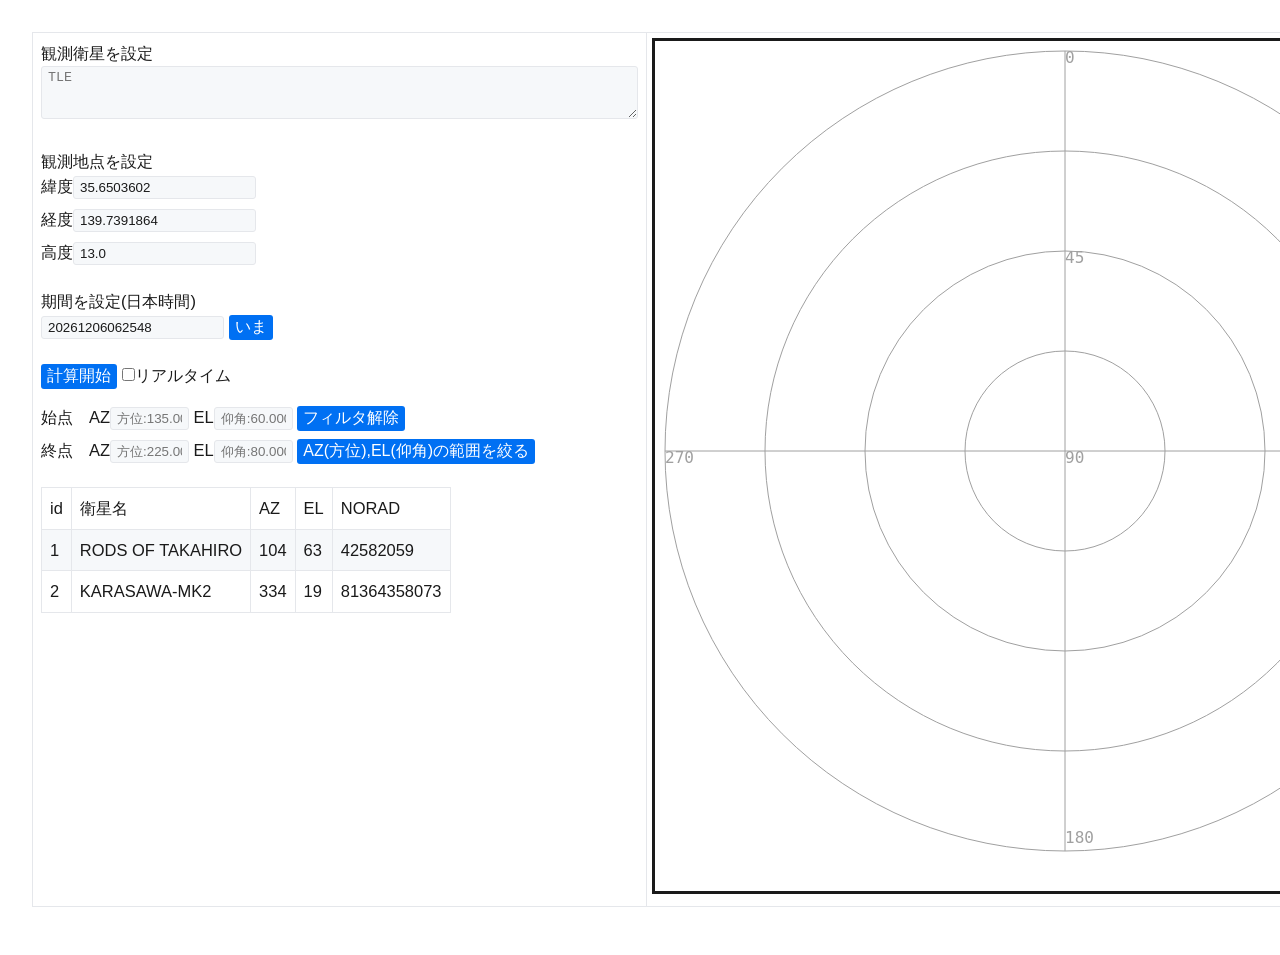
==== index.html @ cccc6122 "Rename visible_sat_drawing.html to index.html" ====
<!DOCTYPE html>
<html>
<head>
 <meta charset="utf-8">
 <meta name="viewport" content="width=device-width">

 <script src="orb.v2.js"></script>


 <title>自分の位置からのAZ,ELを描画</title>

<link rel="stylesheet" href="new.css">


</head>

<body onScroll="anko.style.height=window.scrollY+'px';">
<table width=100%>
<tr><td  style="vertical-align: top;">
<p>観測衛星を設定<br>
<textarea type="text" id="inputFormTLE" name="inputFormTLE" placeholder="TLE" cols=71 rows=3></textarea>
</p>

<p>観測地点を設定<br>
緯度<input type="text" id="inputFormLat" name="inputFormLat" placeholder="緯度:90.0000" value="35.6503602"><br>

経度<input type="text" id="inputFormLon" name="inputFormLon" placeholder="経度:180.0000" value="139.7391864"><br>

高度<input type="text" id="inputFormHgt" name="inputFormHgt" placeholder="高度:m" value="13.0"><br>

</p>

<p>期間を設定(日本時間)<br>

<input type="text" id="inputFormStart" name="inputFormStart" placeholder="時間:yyyymmddhhmmss">
<button type="button" onclick="set_time();">いま</button>
</p>

<p>
<button type="button" onclick="calcBtn()">計算開始</button> <input type="checkbox" id="realtime" name =realtime>リアルタイム
</p>

<p>
始点　AZ<input type="text" id="startAz" name="startAz" placeholder="方位:135.000" size=7>
EL<input type="text" id="startEl" name="startEl" placeholder="仰角:60.000" size=7>
<button type="button" onclick="clear_filter();">フィルタ解除</button><br>
終点　AZ<input type="text" id="stopAz" name="stopAz" placeholder="方位:225.000" size=7>
EL<input type="text" id="stopEl" name="stopEl" placeholder="仰角:80.000" size=7>
<button type="button" onclick="filter_az_el();">AZ(方位),EL(仰角)の範囲を絞る</button><br>
</p>

<table id="result_display">
<tr><td>id</td><td>衛星名</td><td>AZ</td><td>EL</td><td>NORAD</td></tr>
<tr><td>1</td><td>RODS OF TAKAHIRO</td><td>104</td><td>63</td><td>42582059</td></tr>
<tr><td>2</td><td>KARASAWA-MK2</td><td>334</td><td>19</td><td>81364358073</td></tr>
</table>
</td><td  style="vertical-align: top;">
<div id="anko"></div>
<canvas id="board" width="800" height="800" style="outline:solid;"></canvas>
</td></tr></table>


<script>
var satList = [];
var orbData = [[]];
var context;
var radius = 400;
var yohaku = 10;
var canvas_drag = false;

var sentaku_tle = -1;
var azel_filterling= false;

context = board.getContext('2d');
board.width = (radius + yohaku)*2;
board.height = (radius + yohaku)*2 + 30;
draw_result();
set_time();

board.onmousedown = function(event) { 

	xx = event.clientX - board.getBoundingClientRect().left;
	yy = event.clientY - board.getBoundingClientRect().top;

	tmp = Math.atan2(xx - radius - yohaku ,radius + yohaku - yy);
	if(tmp<0){tmp = tmp+2 * Math.PI;}
	startAz.value = Math.floor( tmp / Math.PI*180*1000)/1000;

	tmp = Math.sqrt((xx - radius - yohaku)*(xx - radius - yohaku)+(yy - radius - yohaku)*(yy - radius - yohaku));
	if(tmp>radius){tmp = radius;}
	startEl.value = Math.floor((radius-tmp)/radius*90*1000)/1000;

	function onMouseMove(event) {
		xx = event.clientX - board.getBoundingClientRect().left;
		yy = event.clientY - board.getBoundingClientRect().top;

		tmp = Math.atan2(xx - radius - yohaku ,radius + yohaku - yy);
		if(tmp<0){tmp = tmp+2 * Math.PI;}
		stopAz.value = Math.floor( tmp / Math.PI*180*1000)/1000;

		tmp = Math.sqrt((xx - radius - yohaku)*(xx - radius - yohaku)+(yy - radius - yohaku)*(yy - radius - yohaku));
		if(tmp>radius){tmp = radius;}
		stopEl.value = Math.floor((radius-tmp)/radius*90*1000)/1000;
		
		draw_result(true);
	}

	document.addEventListener('mousemove', onMouseMove);

	board.onmouseup = function() {
		document.removeEventListener('mousemove', onMouseMove);
	};

	board.onmouseleave = function() {
		document.removeEventListener('mousemove', onMouseMove);
	};
};

function set_time(){
	var date = new Date();
	document.getElementById('inputFormStart').value = date.getFullYear()+('0'+(date.getMonth() + 1)).slice(-2)+('0'+date.getDate()).slice(-2)+('0'+date.getHours()).slice(-2)+('0'+date.getMinutes()).slice(-2)+('0'+date.getSeconds()).slice(-2);
}

function filter_az_el(){

	if(satList.length==0) return false;

	azel_filterling =true;

	var startaz = Number(startAz.value);
	var startel = Number(startEl.value);
	var stopaz = Number(stopAz.value);
	var stopel = Number(stopEl.value);

	sentaku_tle = -1;

	startAz.value=startaz;
	startEl.value=startel;
	stopAz.value=stopaz;
	stopEl.value=stopel;

	if(startaz>stopaz){tmp = startaz;startaz = stopaz;stopaz = tmp;}
	if(startel>stopel){tmp = startel;startel = stopel;stopel = tmp;}

	if(startaz + 180 < stopaz){tmp = true;}
	else {tmp=false;}


	for(var i=0;i<satList.length;i++){
		if(satList[i].result && (startaz <= satList[i].az && satList[i].az <= stopaz)^tmp && startel <= satList[i].el && satList[i].el <= stopel){
			satList[i].showInList = true;
		}else{
			satList[i].showInList = false;
		}
	}

	draw_result();
	show_result();
}
function clear_filter(){

	if(satList.length==0) return false;

	azel_filterling =false;

	for(var i=0;i<satList.length;i++){
		if(satList[i].result){
			satList[i].showInList = true;
		}
	}

	draw_result();
	show_result();
}


function calcBtn() {
	satList = [];
	orbData = [];
	sentaku_tle = -1;

	let inputFormTLE = document.getElementById("inputFormTLE").value;
	let inputFormLat = document.getElementById("inputFormLat");
	let inputFormLon = document.getElementById("inputFormLon");
	let inputFormHgt = document.getElementById("inputFormHgt");
	let inputFormStart = document.getElementById("inputFormStart");

	let inLat = Number(inputFormLat.value);
	let inLon = Number(inputFormLon.value);
	let inHgt = Number(inputFormHgt.value);
	let inSrt = inputFormStart.value;

	//方位、高度の計算
	var your_location = {
		"latitude": 35.6503602,
		"longitude": 139.7391864,
		"altitude": 0
	}

	your_location.latitude = inLat;
	your_location.longitude = inLon;
	your_location.altitude = inHgt;
	//console.log(your_location.latitude);
	//console.log(your_location.longitude);
	//console.log(your_location.altitude);

	//console.log("TLE: \n" +inputFormTLE);
	//console.log("Lat: " + inLat);
	//console.log("Lon: " + inLon);
	//console.log("Height: " + inHgt);
	//console.log("Start: " + inSrt);

	var date = new Date();

	//日付変換：JSTからUTCへ
	//yyyymmddhhmmssを全て秒へその後９時間（32,400秒）を引いて戻す


	var jyear = Number(inSrt.substr(0, 4));
	var jmonth = Number(inSrt.substr(4, 2));
	jmonth--;
	var jday = Number(inSrt.substr(6, 2));
	var jhour = Number(inSrt.substr(8, 2));
	var jmin = Number(inSrt.substr(10, 2));
	var jsec = Number(inSrt.substr(12));
	var jstCnt = new Date(jyear, jmonth, jday, jhour, jmin, jsec);
	jstSrt = new Date(jstCnt.getTime() - 150 * 1000);
	//console.log(jstSrt);


	var jstStp = new Date(jstSrt.getTime() + 300 * 1000);
	//console.log(jstStp);


	var diff = jstStp.getTime() - jstSrt.getTime();
	var diffSecond = diff / 1000;
	//console.log(diffSecond);
	let defaultSatName;

	let tle1st;
	let tle2nd;

	var tle_length = 165;
	let tle_count = Math.floor(inputFormTLE.length / tle_length);

	var orbcalcresultValue = "";
	for (var i = 0; i < tle_count; i++) {

		var ii = i * (tle_length);

		satList[i] = {
			id: i,
			satName: "",
			az: 0,
			el: 90,
			norad: 11111,
			result: false,
			showInList: false,
			start: -1,
			stop: diffSecond
		};

		satList[i].satName = inputFormTLE.substring(ii, ii + 24).replace(/ /g, "");

		tle1st = inputFormTLE.substring(ii + 25, ii + 95);
		tle2nd = inputFormTLE.substring(ii + 95, ii + 164);

		if(tle1st.substr( 0, 2 )!="1 " || tle2nd.substr( 0, 2 )!="2 "){
			alert("" + i + "番目のTLE("+(i*3)+"行目？)がおかしいので中断します。");
			return false;
		}


		satList[i].norad = Number(tle1st.substring(2, 7));


		//console.log("1st_line: " + tle1st);
		//console.log("2nd_line: " + tle2nd);

		//ここからorb2jsを使用した衛星位置計算///////////////////////////////////////

		//二行軌道要素から人工衛星の位置
		var tle = {
			first_line: "1 25544U 98067A   15012.59173611  .00014829  00000-0  23845-3 0  7179",
			second_line: "2 25544 051.6466 140.7335 0006107 243.2909 291.5211 15.53213268923827"
		} 
		tle.first_line = tle1st;
		tle.second_line = tle2nd;

		var satellite = new Orb.SGP4(tle);
		var xyz = satellite.xyz(jstSrt); // equatorial rectangular coordinates (x, y, z ,xdot, ydot, zdot)
		var latlng = satellite.latlng(jstSrt); // geographic spherical coordinates(latitude, longitude, altitude, velocity)


		var observe_satellite = new Orb.Observation({
			"observer": your_location,
			"target": satellite
		});
		var horizontal = observe_satellite.azel(jstSrt); // horizontal coordinates(azimuth, elevation)
		var azimuth = horizontal.azimuth;
		var elevation = horizontal.elevation;
		var distance = horizontal.distance;
		//console.log(azimuth);
		//console.log(elevation);
		//console.log(distance);


		//5分間の衛星位置をリストアップ
		orbData[i] = [];
		ii = 0;
		t_cnt = diffSecond / 2;
		ref_el = -1;
		for (var ts = 0; ts <= diffSecond; ts += 5) {
			var dateLoop = new Date(jstSrt);
			dateLoop.setSeconds(dateLoop.getSeconds() + ts);
			//var xyzLoop = satellite.xyz(dateLoop); 
			//var latlngLoop = satellite.latlng(dateLoop);

			var horizontalLoop = observe_satellite.azel(dateLoop);
			var azimuthLoop = horizontalLoop.azimuth;
			var elevationLoop = horizontalLoop.elevation;
			//var distanceLoop = horizontalLoop.distance;

			if (ts <= t_cnt && ref_el < 0 && 0 <= elevationLoop) {
				satList[i].start = ii;
			}
			if (ts == t_cnt) {
				satList[i].az = Math.floor(azimuthLoop * 1000) / 1000;
				satList[i].el = Math.floor(elevationLoop * 1000) / 1000;
				if (elevationLoop > 0){
					satList[i].result = true;
					satList[i].showInList = true;
				}
			}
			if (ts >= t_cnt && elevationLoop >= 0 && satList[i].stop + 2 > ii) {
				satList[i].stop = ii;
			}
			orbData[i][ii] = {
				az: azimuthLoop,
				el: elevationLoop
			}
		
			ii++;
			ref_el = elevationLoop;
		};
		if (satList[i].start == satList[i].stop){satList[i].result = false;satList[i].showInList = false;}
	
	}
	
	if(azel_filterling){
		filter_az_el();
	}else{
		draw_result();
	}
	show_result();

if(realtime.checked){setTimeout(function(){set_time();calcBtn();},1000);}
}


function draw_selection(){

	var startaz = Number(startAz.value);
	var startel = Number(startEl.value);
	var stopaz = Number(stopAz.value);
	var stopel = Number(stopEl.value);
	var tmp;

	if(startaz == startAz.value && startel == startEl.value && stopaz == stopAz.value && stopel == stopEl.value){
		
		if(startaz + 180 < stopaz){tmp = true;}
		else if(startaz < stopaz){tmp=false;}
		else if(startaz - 180 < stopaz){tmp=true;}
		else {tmp = false;}
		
		context.fillStyle = "rgb(200,255,200)";
		context.beginPath();
		context.arc(yohaku + radius, yohaku + radius, radius * (90-startel)/90,(startaz-90)/180 * Math.PI, (stopaz-90)/180 * Math.PI,tmp);
		
		//context.lineTo( stopaz/180 * Math.PI);
		context.arc(yohaku + radius, yohaku + radius, radius * (90-stopel)/90,(stopaz-90)/180 * Math.PI,(startaz-90)/180 * Math.PI,!tmp);
		context.closePath();
		context.fill();		
	};	

}

function draw_result(sele = false) {
	//背景をきれいに
	context.fillStyle = "hsl(50,100%,100%)";
	context.fillRect(0, 0, board.width, board.height);

	//選択範囲
	if(azel_filterling || sele){draw_selection();}

	//等仰角線の丸
	context.strokeStyle = "rgb(160,160,160)";
	context.beginPath();
	context.arc(yohaku + radius, yohaku + radius, radius, 0, 2 * Math.PI);
	context.stroke();
	context.beginPath();
	context.arc(yohaku + radius, yohaku + radius, radius * 3 / 4, 0, 2 * Math.PI);
	context.stroke();
	context.beginPath();
	context.arc(yohaku + radius, yohaku + radius, radius * 2 / 4, 0, 2 * Math.PI);
	context.stroke();
	context.beginPath();
	context.arc(yohaku + radius, yohaku + radius, radius * 1 / 4, 0, 2 * Math.PI);
	context.stroke();

	//十字
	context.beginPath();
	context.moveTo(yohaku + 0, yohaku + radius);
	context.lineTo(yohaku + radius * 2, yohaku + radius);
	context.stroke();
	context.beginPath();
	context.moveTo(yohaku + radius, yohaku + 0);
	context.lineTo(yohaku + radius, yohaku + radius * 2);
	context.stroke();

	//方位や仰角のラベル
	context.fillStyle = "rgb(160,160,160)";
	context.textBaseline = "top";
	context.font = "16px monospace";
	context.fillText(0, yohaku + radius, yohaku + 0);
	context.fillText(45, yohaku + radius, yohaku + radius / 2);
	context.fillText(90, yohaku + radius, yohaku + radius);
	context.fillText(90, yohaku + radius * 2 - 20, yohaku + radius);
	context.fillText(180, yohaku + radius, yohaku + radius * 2 - 20);
	context.fillText(270, yohaku +0, yohaku + radius);

	

	var t_cnt= Math.floor(orbData[0].length/2);
	for (var i = 0; i < satList.length; i++) {
		if (satList[i].result) {
			dr = orbData[satList[i].id];
			context.strokeStyle = "rgb(0,0,255)";
			context.lineWidth = 1;
			context.beginPath();
			context.moveTo(yohaku + radius * (1 + Math.sin(dr[satList[i].start].az / 180 * Math.PI) * (90 - dr[satList[i].start].el) / 90),yohaku +  radius * (1 - Math.cos(dr[satList[i].start].az / 180 * Math.PI) * (90 - dr[satList[i].start].el) / 90));

			for (var ii = satList[i].start + 1; ii <= satList[i].stop; ii++) {
				context.lineTo(yohaku +radius * (1 + Math.sin(dr[ii].az / 180 * Math.PI) * (90 - dr[ii].el) / 90), yohaku + radius * (1 - Math.cos(dr[ii].az / 180 * Math.PI) * (90 - dr[ii].el) / 90));
			}

			context.stroke();
			context.beginPath();
			context.arc(yohaku + radius * (1 + Math.sin(dr[t_cnt].az / 180 * Math.PI) * (90 - dr[t_cnt].el) / 90), yohaku + radius * (1 - Math.cos(dr[t_cnt].az / 180 * Math.PI) * (90 - dr[t_cnt].el) / 90), 2, 0, 2 * Math.PI);
			context.stroke();
		}
	}

	if (0 <= sentaku_tle && orbData.length) {
		i = sentaku_tle;
		if (satList[i].result) {
			dr = orbData[satList[i].id];
			context.strokeStyle = "rgb(255,0,0)";
			context.lineWidth = 1;
			context.beginPath();
			context.moveTo(yohaku + radius * (1 + Math.sin(dr[satList[i].start].az / 180 * Math.PI) * (90 - dr[satList[i].start].el) / 90),yohaku +  radius * (1 - Math.cos(dr[satList[i].start].az / 180 * Math.PI) * (90 - dr[satList[i].start].el) / 90));

			for (var ii = satList[i].start + 1; ii <= satList[i].stop; ii++) {
				context.lineTo(yohaku + radius * (1 + Math.sin(dr[ii].az / 180 * Math.PI) * (90 - dr[ii].el) / 90), yohaku + radius * (1 - Math.cos(dr[ii].az / 180 * Math.PI) * (90 - dr[ii].el) / 90));
			}

			context.stroke();
			context.beginPath();
			context.arc(yohaku + radius * (1 + Math.sin(dr[t_cnt].az / 180 * Math.PI) * (90 - dr[t_cnt].el) / 90), yohaku + radius * (1 - Math.cos(dr[t_cnt].az / 180 * Math.PI) * (90 - dr[t_cnt].el) / 90), 2, 0, 2 * Math.PI);
			context.stroke();
		}
	}
}

function show_result(){
	result_display.innerHTML =""
	var roo = result_display.insertRow();
	c = roo.insertCell();
	c.innerHTML = "id　<a onClick='sat_sort(1,0);' href='#'>↑</a> <a onClick='sat_sort(1,1);' href='#'>↓</a>";
	c = roo.insertCell();
	c.innerHTML = "衛星名　<a onClick='sat_sort(2,0);' href='#1'>↑</a> <a onClick='sat_sort(2,1);' href='#'>↓</a>";
	c = roo.insertCell();
	c.innerHTML = "AZ　<a onClick='sat_sort(3,0);' href='#'>↑</a> <a onClick='sat_sort(3,1);' href='#'>↓</a>";
	c = roo.insertCell();
	c.innerHTML = "EL　<a onClick='sat_sort(4,0);' href='#'>↑</a> <a onClick='sat_sort(4,1);' href='#'>↓</a>";
	c = roo.insertCell();
	c.innerHTML = "NORAD ID　<a onClick='sat_sort(5,0);' href='#'>↑</a> <a onClick='sat_sort(5,1);' href='#'>↓</a>";

	for(var i = 0;i<satList.length;i++){
		if(satList[i].showInList){
			roo = result_display.insertRow();
			c = roo.insertCell();
			c.innerHTML = satList[i].id;
			if(sentaku_tle==i){c.style.outline = "solid";}
			c = roo.insertCell();
			c.innerHTML = satList[i].satName;
			c = roo.insertCell();
			c.innerHTML = satList[i].az;
			c = roo.insertCell();
			c.innerHTML = satList[i].el;
			c = roo.insertCell();
			c.innerHTML = satList[i].norad
			roo.onclick = addon_cast(i);
		}
	}
}

function addon_cast(a){
	return function(){
		if(sentaku_tle==a){
			sentaku_tle=-1;
		}else{
			sentaku_tle=a;
		};
		show_result();
		draw_result();
	}
}

function sat_sort(type,ud){


	if(type==1){
		satList.sort((a,b)=>{return a.id-b.id;});
	}
	if(type==2){
		satList.sort((a,b)=>{if(a.satName < b.satName){return -1;}else if(a.name > b.name){return 1}else{return 0;}});
	}
	if(type==3){
		satList.sort((a,b)=>{return a.az-b.az;});
	}
	if(type==4){
		satList.sort((a,b)=>{return a.el-b.el;});
	}
	if(type==5){
		satList.sort((a,b)=>{return a.norad-b.norad;});
	}
	
	if(ud==1){satList.reverse();}
	show_result();
}

</script>



</body>
</html>
---- new.css ----
:root {
	--nc-font-sans: 'Inter', -apple-system, BlinkMacSystemFont, 'Segoe UI', Roboto, Oxygen, Ubuntu, Cantarell, 'Open Sans', 'Helvetica Neue', sans-serif, "Apple Color Emoji", "Segoe UI Emoji", "Segoe UI Symbol";
	--nc-font-mono: Consolas, monaco, 'Ubuntu Mono', 'Liberation Mono', 'Courier New', Courier, monospace;

	/* Light theme */
	--nc-tx-1: #000000;
	--nc-tx-2: #1A1A1A;
	--nc-bg-1: #FFFFFF;
	--nc-bg-2: #F6F8FA;
	--nc-bg-3: #E5E7EB;
	--nc-lk-1: #0070F3;
	--nc-lk-2: #0366D6;
	--nc-lk-tx: #FFFFFF;
	--nc-ac-1: #79FFE1;
	--nc-ac-tx: #0C4047;

	/* Dark theme */
	--nc-d-tx-1: #ffffff;
	--nc-d-tx-2: #eeeeee;
	--nc-d-bg-1: #000000;
	--nc-d-bg-2: #111111;
	--nc-d-bg-3: #222222;
	--nc-d-lk-1: #3291FF;
	--nc-d-lk-2: #0070F3;
	--nc-d-lk-tx: #FFFFFF;
	--nc-d-ac-1: #7928CA;
	--nc-d-ac-tx: #FFFFFF;
}

@media (prefers-color-scheme: dark) {
	:root {
		--nc-tx-1: var(--nc-d-tx-1);
		--nc-tx-2: var(--nc-d-tx-2);
		--nc-bg-1: var(--nc-d-bg-1);
		--nc-bg-2: var(--nc-d-bg-2);
		--nc-bg-3: var(--nc-d-bg-3);
		--nc-lk-1: var(--nc-d-lk-1);
		--nc-lk-2: var(--nc-d-lk-2);
		--nc-lk-tx: var(--nc--dlk-tx);
		--nc-ac-1: var(--nc-d-ac-1);
		--nc-ac-tx: var(--nc--dac-tx);
	}
}

* {
	/* Reset margins and padding */
	margin: 0;
	padding: 0;
}

address,
area,
article,
aside,
audio,
blockquote,
datalist,
details,
dl,
fieldset,
figure,
form,
input,
iframe,
img,
meter,
nav,
ol,
optgroup,
option,
output,
p,
pre,
progress,
ruby,
section,
table,
textarea,
ul,
video {
	/* Margins for most elements */
	margin-bottom: 1rem;
}

html,input,select,button {
	/* Set body font family and some finicky elements */
	font-family: var(--nc-font-sans);
}

body {
	/* Center body in page */
	margin: 0 auto;
	max-width: 100%;  /*default:750px;*/
	padding: 2rem;
	border-radius: 6px;
	overflow-x: hidden;
	word-break: break-word;
	overflow-wrap: break-word;
	background: var(--nc-bg-1);

	/* Main body text */
	color: var(--nc-tx-2);
	font-size: 1.03rem;
	line-height: 1.5;
}

::selection {
	/* Set background color for selected text */
	background: var(--nc-ac-1);
	color: var(--nc-ac-tx);
}

h1,h2,h3,h4,h5,h6 {
	line-height: 1;
	color: var(--nc-tx-1);
	padding-top: .875rem;
}

h1,
h2,
h3 {
	color: var(--nc-tx-1);
	padding-bottom: 2px;
	margin-bottom: 8px;
	border-bottom: 1px solid var(--nc-bg-2);
}

h4,
h5,
h6 {
	margin-bottom: .3rem;
}

h1 {
	font-size: 2.25rem;
}

h2 {
	font-size: 1.85rem;
}

h3 {
	font-size: 1.55rem;
}

h4 {
	font-size: 1.25rem;
}

h5 {
	font-size: 1rem;
}

h6 {
	font-size: .875rem;
}

a {
	color: var(--nc-lk-1);
}

a:hover {
	color: var(--nc-lk-2);
}

abbr:hover {
	/* Set the '?' cursor while hovering an abbreviation */
	cursor: help;
}

blockquote {
	padding: 1.5rem;
	background: var(--nc-bg-2);
	border-left: 5px solid var(--nc-bg-3);
}

abbr {
	cursor: help;
}

blockquote *:last-child {
	padding-bottom: 0;
	margin-bottom: 0;
}

header {
	background: var(--nc-bg-2);
	border-bottom: 1px solid var(--nc-bg-3);
	padding: 2rem 1.5rem;
	
	/* This sets the right and left margins to cancel out the body's margins. It's width is still the same, but the background stretches across the page's width. */

	margin: -2rem calc(0px - (50vw - 50%)) 2rem;

	/* Shorthand for:

	margin-top: -2rem;
	margin-bottom: 2rem;

	margin-left: calc(0px - (50vw - 50%));
	margin-right: calc(0px - (50vw - 50%)); */
	
	padding-left: calc(50vw - 50%);
	padding-right: calc(50vw - 50%);
}

header h1,
header h2,
header h3 {
	padding-bottom: 0;
	border-bottom: 0;
}

header > *:first-child {
	margin-top: 0;
	padding-top: 0;
}

header > *:last-child {
	margin-bottom: 0;
}

a button,
button,
input[type="submit"],
input[type="reset"],
input[type="button"] {
	font-size: 1rem;
	display: inline-block;
	padding: 2px 6px;
	text-align: center;
	text-decoration: none;
	white-space: nowrap;
	background: var(--nc-lk-1);
	color: var(--nc-lk-tx);
	border: 0;
	border-radius: 3px;
	box-sizing: border-box;
	cursor: pointer;
	color: var(--nc-lk-tx);
}

a button[disabled],
button[disabled],
input[type="submit"][disabled],
input[type="reset"][disabled],
input[type="button"][disabled] {
	cursor: default;
	opacity: .5;

	/* Set the [X] cursor while hovering a disabled link */
	cursor: not-allowed;
}

.button:focus,
.button:enabled:hover,
button:focus,
button:enabled:hover,
input[type="submit"]:focus,
input[type="submit"]:enabled:hover,
input[type="reset"]:focus,
input[type="reset"]:enabled:hover,
input[type="button"]:focus,
input[type="button"]:enabled:hover {
	background: var(--nc-lk-2);
}

code,
pre,
kbd,
samp {
	/* Set the font family for monospaced elements */
	font-family: var(--nc-font-mono);
}

code,
samp,
kbd,
pre {
	/* The main preformatted style. This is changed slightly across different cases. */
	background: var(--nc-bg-2);
	border: 1px solid var(--nc-bg-3);
	border-radius: 3px;
	padding: 3px 3px;
	font-size: 0.9rem;
}

kbd {
	/* Makes the kbd element look like a keyboard key */
	border-bottom: 3px solid var(--nc-bg-3);
}

pre {
	padding: 1rem 1.4rem;
	max-width: 100%;
	overflow: auto;
}

pre code {
	/* When <code> is in a <pre>, reset it's formatting to blend in */
	background: inherit;
	font-size: inherit;
	color: inherit;
	border: 0;
	padding: 0;
	margin: 0;
}

code pre {
	/* When <pre> is in a <code>, reset it's formatting to blend in */
	display: inline;
	background: inherit;
	font-size: inherit;
	color: inherit;
	border: 0;
	padding: 0;
	margin: 0;
}

details {
	/* Make the <details> look more "clickable" */
	padding: .6rem 1rem;
	background: var(--nc-bg-2);
	border: 1px solid var(--nc-bg-3);
	border-radius: 4px;
}

summary {
	/* Makes the <summary> look more like a "clickable" link with the pointer cursor */
	cursor: pointer;
	font-weight: bold;
}

details[open] {
	/* Adjust the <details> padding while open */
	padding-bottom: .75rem;
}

details[open] summary {
	/* Adjust the <details> padding while open */
	margin-bottom: 6px;
}

details[open]>*:last-child {
	/* Resets the bottom margin of the last element in the <details> while <details> is opened. This prevents double margins/paddings. */
	margin-bottom: 0;
}

dt {
	font-weight: bold;
}

dd::before {
	/* Add an arrow to data table definitions */
	content: '→ ';
}

hr {
	/* Reset the border of the <hr> separator, then set a better line */
	border: 0;
	border-bottom: 1px solid var(--nc-bg-3);
	margin: 1rem auto;
}

fieldset {
	margin-top: 1rem;
	padding: 2rem;
	border: 1px solid var(--nc-bg-3);
	border-radius: 4px;
}

legend {
	padding: auto .5rem;
}

table {
	/* border-collapse sets the table's elements to share borders, rather than floating as separate "boxes". */
	border-collapse: collapse;
}

td,
th {
	border: 1px solid var(--nc-bg-3);
	text-align: left;
	padding: .5rem;
}

th {
	background: var(--nc-bg-2);
}

tr:nth-child(even) {
	/* Set every other cell slightly darker. Improves readability. */
	background: var(--nc-bg-2);
}

table caption {
	font-weight: bold;
	margin-bottom: .5rem;
}

textarea {
	/* Don't let the <textarea> extend off the screen naturally or when dragged by the user */
	max-width: 100%;
}

ol,
ul {
	/* Replace the browser default padding */
	padding-left: 2rem;
}

li {
	margin-top: .4rem;
}

ul ul,
ol ul,
ul ol,
ol ol {
	margin-bottom: 0;
}

mark {
	padding: 3px 6px;
	background: var(--nc-ac-1);
	color: var(--nc-ac-tx);
}

textarea,
select,
input {
	padding: 3px 6px;
	margin-bottom: .5rem;
	background: var(--nc-bg-2);
	color: var(--nc-tx-2);
	border: 1px solid var(--nc-bg-3);
	border-radius: 3px;
	box-shadow: none;
	box-sizing: border-box;
}

img {
	max-width: 100%;
}
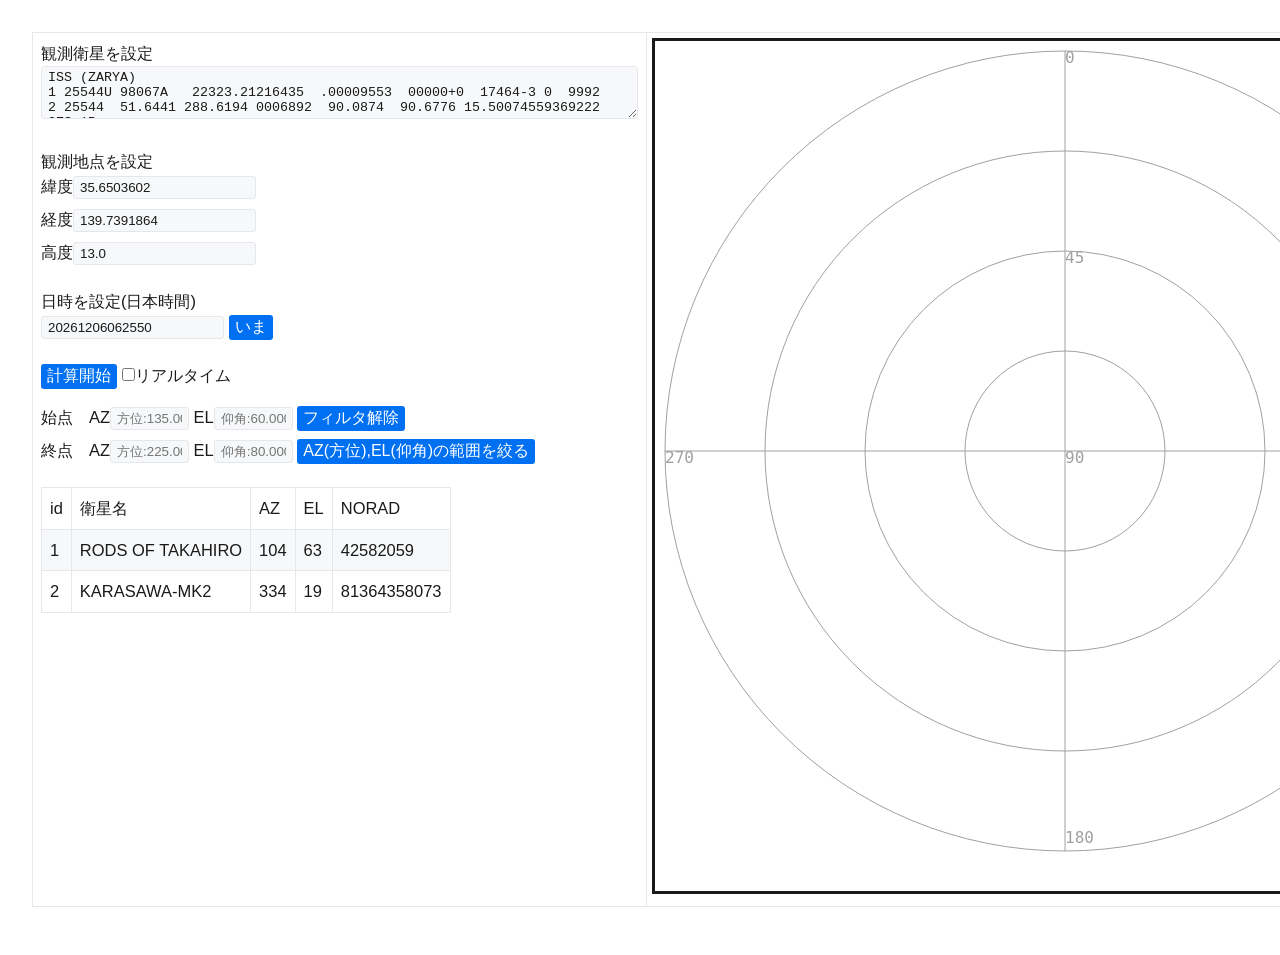
==== commit f7874a70: "語句の訂正、デフォルトのTLEを記入" ====
--- a/index.html
+++ b/index.html
@@ -7,7 +7,7 @@
  <script src="orb.v2.js"></script>
 
 
- <title>自分の位置からのAZ,ELを描画</title>
+ <title>Visible Sat Drawing</title>
 
 <link rel="stylesheet" href="new.css">
 
@@ -18,7 +18,21 @@
 <table width=100%>
 <tr><td  style="vertical-align: top;">
 <p>観測衛星を設定<br>
-<textarea type="text" id="inputFormTLE" name="inputFormTLE" placeholder="TLE" cols=71 rows=3></textarea>
+<textarea type="text" id="inputFormTLE" name="inputFormTLE" placeholder="TLE" cols=71 rows=3>ISS (ZARYA)             
+1 25544U 98067A   22323.21216435  .00009553  00000+0  17464-3 0  9992
+2 25544  51.6441 288.6194 0006892  90.0874  90.6776 15.50074559369222
+QZS-1R                  
+1 49336U 21096A   22322.71460463 -.00000178  00000+0  00000+0 0  9990
+2 49336  34.7722  99.4117 0749539 270.5904  80.5512  1.00271536  3916
+BSAT-4B                 
+1 46112U 20056A   22322.53357223 -.00000333  00000+0  00000+0 0  9996
+2 46112   0.0642 111.1824 0002335  70.7946 177.5438  1.00270697  8287
+HIMAWARI-9              
+1 41836U 16064A   22322.86852486 -.00000257  00000+0  00000+0 0  9990
+2 41836   0.0207 135.5949 0000967 103.5794 272.1371  1.00268219 22095
+WNISAT 1R               
+1 42835U 17042L   22323.05415988  .00001256  00000+0  12831-3 0  9999
+2 42835  97.4011 168.3702 0012286 202.2235 157.8454 14.92175641291161</textarea>
 </p>
 
 <p>観測地点を設定<br>
@@ -30,7 +44,7 @@
 
 </p>
 
-<p>期間を設定(日本時間)<br>
+<p>日時を設定(日本時間)<br>
 
 <input type="text" id="inputFormStart" name="inputFormStart" placeholder="時間:yyyymmddhhmmss">
 <button type="button" onclick="set_time();">いま</button>
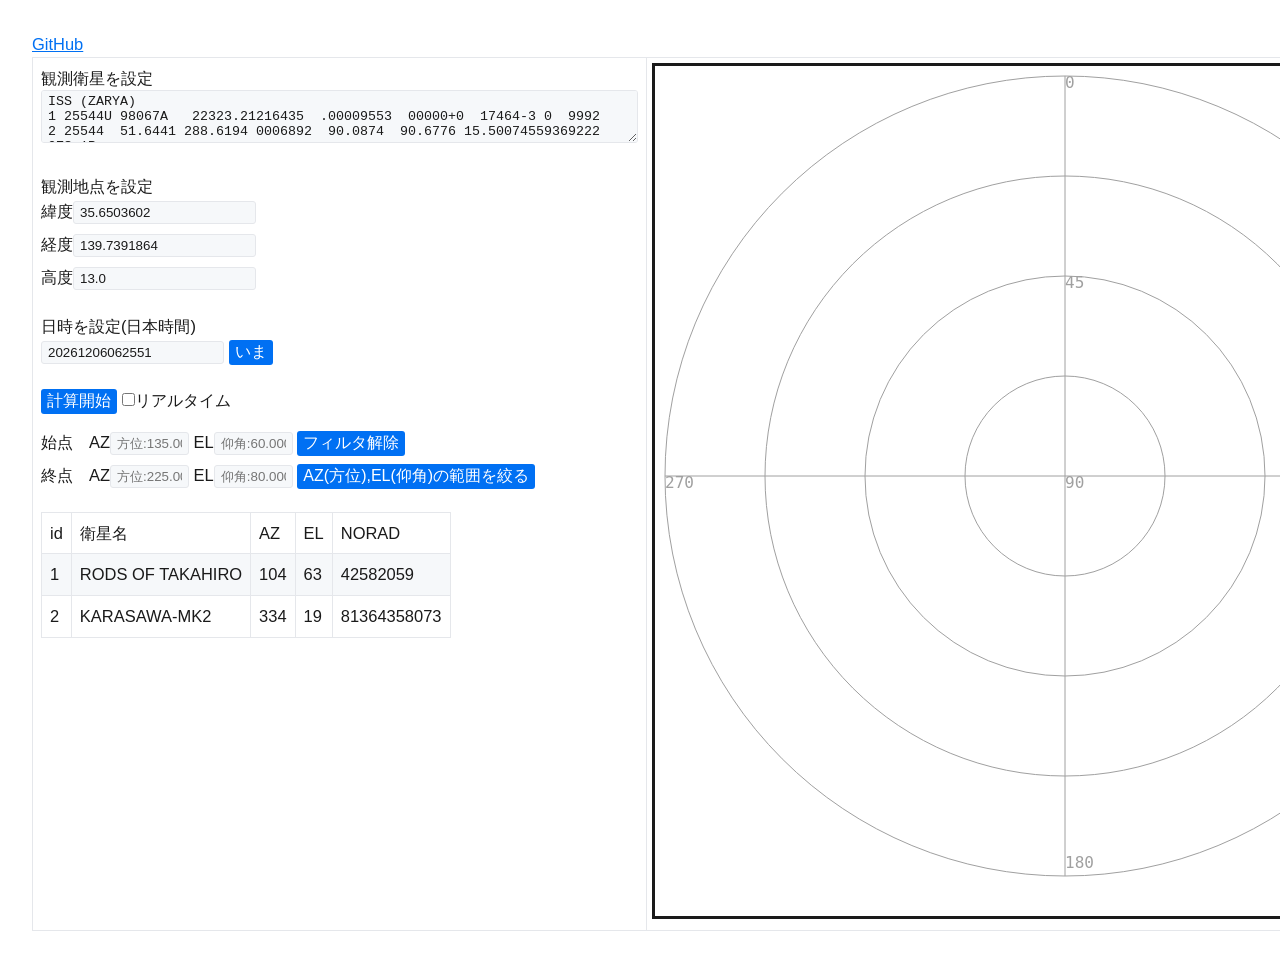
==== commit 764dd8a1: "GitHubのこのリポジトリへのリンクを追加" ====
--- a/index.html
+++ b/index.html
@@ -15,6 +15,7 @@
 </head>
 
 <body onScroll="anko.style.height=window.scrollY+'px';">
+<a href="https://github.com/SUGAWA-Seimei/visible_sat_drawing">GitHub</a>
 <table width=100%>
 <tr><td  style="vertical-align: top;">
 <p>観測衛星を設定<br>
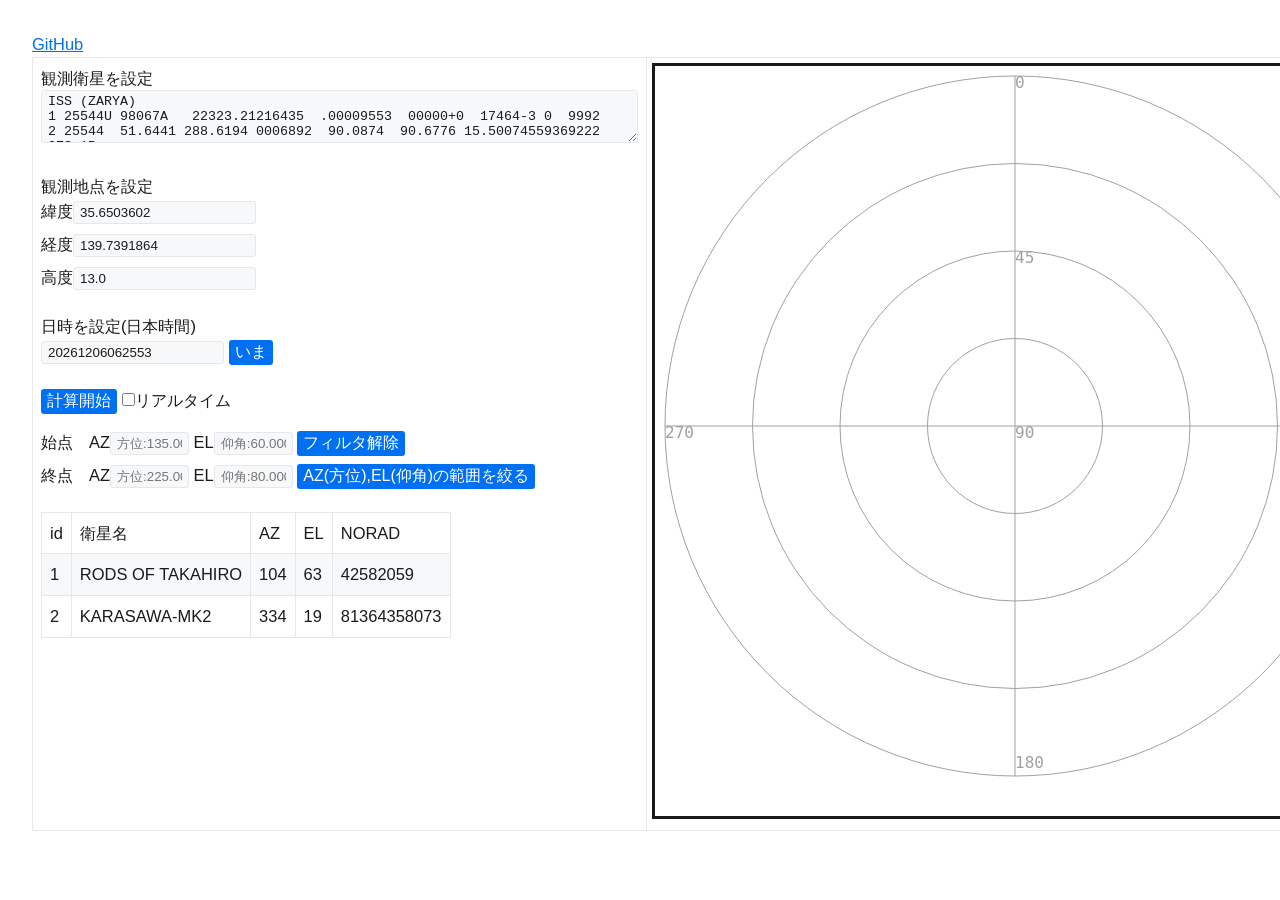
==== commit 27ed0418: "極座標図を少し小さくした" ====
--- a/index.html
+++ b/index.html
@@ -79,7 +79,7 @@
 var satList = [];
 var orbData = [[]];
 var context;
-var radius = 400;
+var radius = 350;
 var yohaku = 10;
 var canvas_drag = false;
 
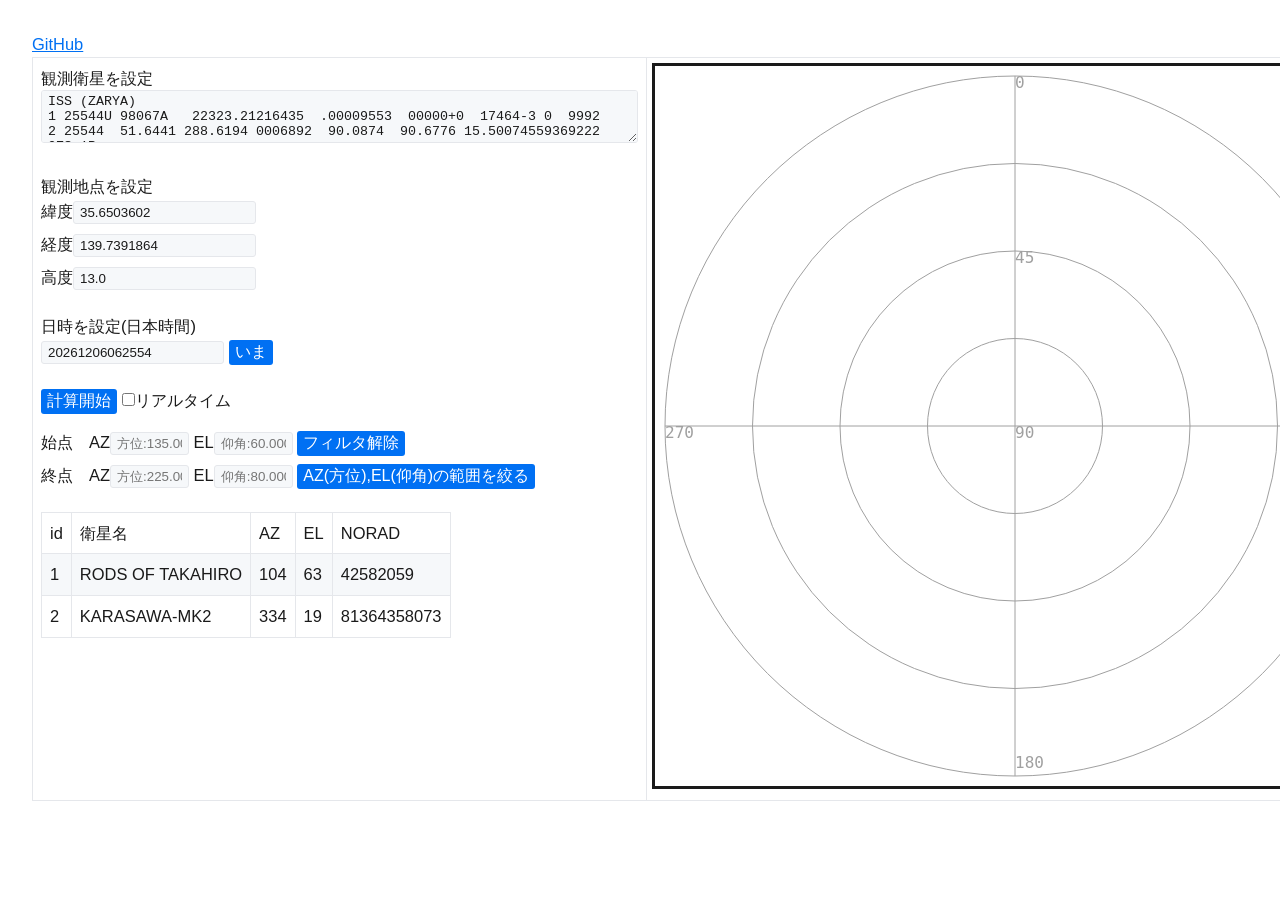
==== commit 27097423: "極座標図の下の余白を削った" ====
--- a/index.html
+++ b/index.html
@@ -88,7 +88,7 @@
 
 context = board.getContext('2d');
 board.width = (radius + yohaku)*2;
-board.height = (radius + yohaku)*2 + 30;
+board.height = (radius + yohaku)*2;
 draw_result();
 set_time();
 
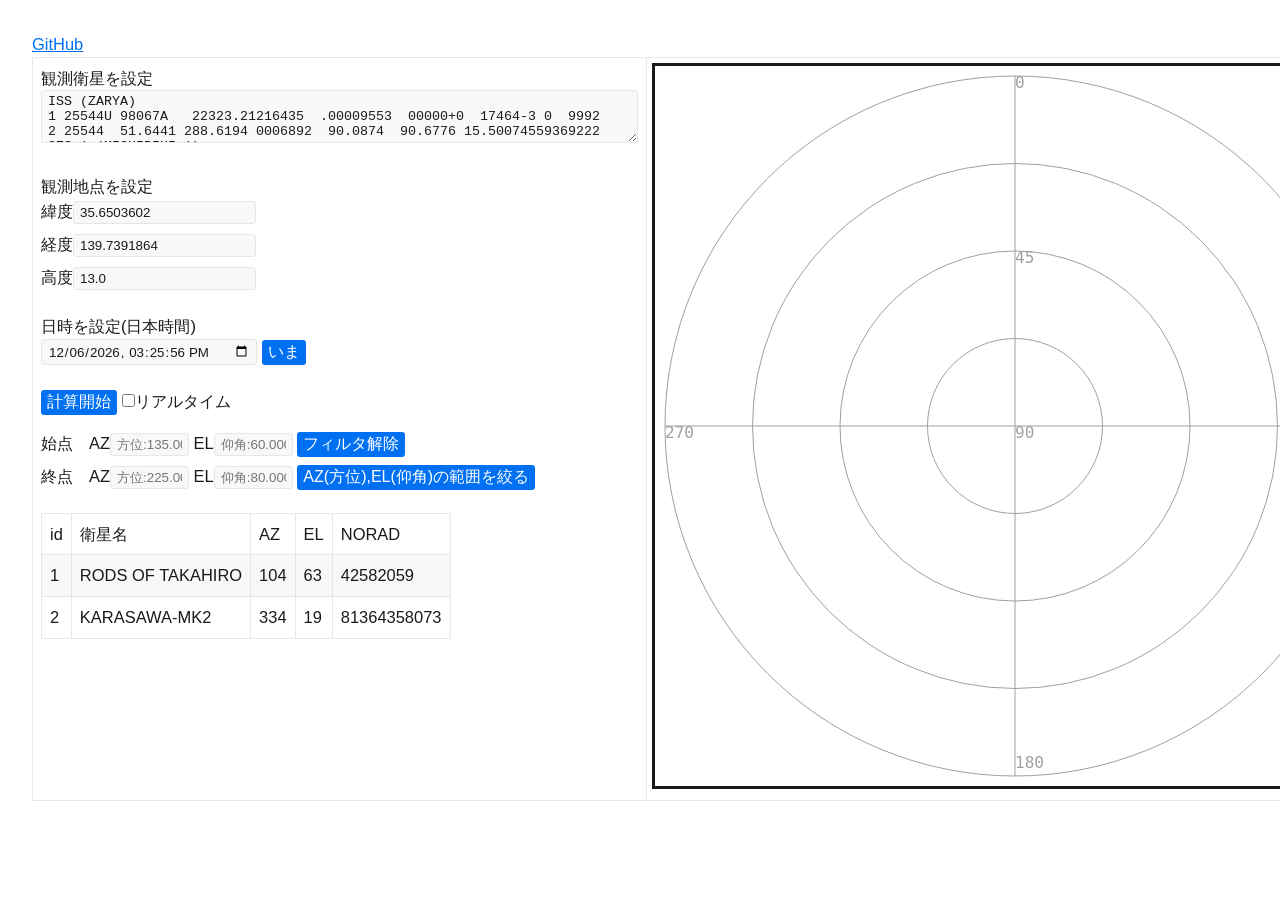
==== commit be7f1aac: "時間をtextからdatetime-localeにしてデフォルトのTLEを増やした" ====
--- a/index.html
+++ b/index.html
@@ -22,9 +22,21 @@
 <textarea type="text" id="inputFormTLE" name="inputFormTLE" placeholder="TLE" cols=71 rows=3>ISS (ZARYA)             
 1 25544U 98067A   22323.21216435  .00009553  00000+0  17464-3 0  9992
 2 25544  51.6441 288.6194 0006892  90.0874  90.6776 15.50074559369222
+QZS-1 (MICHIBIKI-1)     
+1 37158U 10045A   22325.79895323 -.00000035  00000+0  00000+0 0  9991
+2 37158  42.5012 131.2182 0751114 270.3296  84.7797  1.00269066 44646
+QZS-2 (MICHIBIKI-2)     
+1 42738U 17028A   22327.67927899 -.00000181  00000+0  00000+0 0  9994
+2 42738  41.5111 261.9150 0762258 269.1648 275.1631  1.00292476 20096
+QZS-3 (MICHIBIKI-3)     
+1 42917U 17048A   22328.13035583 -.00000326  00000+0  00000+0 0  9998
+2 42917   0.0599 154.1879 0001352  96.1642 346.6991  1.00274480 19321
+QZS-4 (MICHIBIKI-4)     
+1 42965U 17062A   22327.55605508 -.00000300  00000+0  00000+0 0  9994
+2 42965  40.7285   0.0789 0750627 270.9519 129.5702  1.00262255 18769
 QZS-1R                  
-1 49336U 21096A   22322.71460463 -.00000178  00000+0  00000+0 0  9990
-2 49336  34.7722  99.4117 0749539 270.5904  80.5512  1.00271536  3916
+1 49336U 21096A   22327.66014052 -.00000189  00000+0  00000+0 0  9990
+2 49336  34.7830  99.3342 0750353 270.6674  65.7678  1.00269286  3968
 BSAT-4B                 
 1 46112U 20056A   22322.53357223 -.00000333  00000+0  00000+0 0  9996
 2 46112   0.0642 111.1824 0002335  70.7946 177.5438  1.00270697  8287
@@ -47,7 +59,7 @@
 
 <p>日時を設定(日本時間)<br>
 
-<input type="text" id="inputFormStart" name="inputFormStart" placeholder="時間:yyyymmddhhmmss">
+<input type="datetime-local" id="inputFormStart" name="inputFormStart" placeholder="時間:yyyymmddhhmmss"  step="1">
 <button type="button" onclick="set_time();">いま</button>
 </p>
 
@@ -133,7 +145,11 @@
 
 function set_time(){
 	var date = new Date();
-	document.getElementById('inputFormStart').value = date.getFullYear()+('0'+(date.getMonth() + 1)).slice(-2)+('0'+date.getDate()).slice(-2)+('0'+date.getHours()).slice(-2)+('0'+date.getMinutes()).slice(-2)+('0'+date.getSeconds()).slice(-2);
+	date.setHours(date.getHours() + 9);
+	//console.log(date.toISOString().slice(0,19));
+	document.getElementById('inputFormStart').value =date.toISOString().slice(0,19);
+	//console.log(document.getElementById('inputFormStart').value);
+	//document.getElementById('inputFormStart').value = date.getFullYear()+('0'+(date.getMonth() + 1)).slice(-2)+('0'+date.getDate()).slice(-2)+('0'+date.getHours()).slice(-2)+('0'+date.getMinutes()).slice(-2)+('0'+date.getSeconds()).slice(-2);
 }
 
 function filter_az_el(){
@@ -232,12 +248,12 @@
 
 
 	var jyear = Number(inSrt.substr(0, 4));
-	var jmonth = Number(inSrt.substr(4, 2));
+	var jmonth = Number(inSrt.substr(5, 2));
 	jmonth--;
-	var jday = Number(inSrt.substr(6, 2));
-	var jhour = Number(inSrt.substr(8, 2));
-	var jmin = Number(inSrt.substr(10, 2));
-	var jsec = Number(inSrt.substr(12));
+	var jday = Number(inSrt.substr(8, 2));
+	var jhour = Number(inSrt.substr(11, 2));
+	var jmin = Number(inSrt.substr(14, 2));
+	var jsec = Number(inSrt.substr(17));
 	var jstCnt = new Date(jyear, jmonth, jday, jhour, jmin, jsec);
 	jstSrt = new Date(jstCnt.getTime() - 150 * 1000);
 	//console.log(jstSrt);
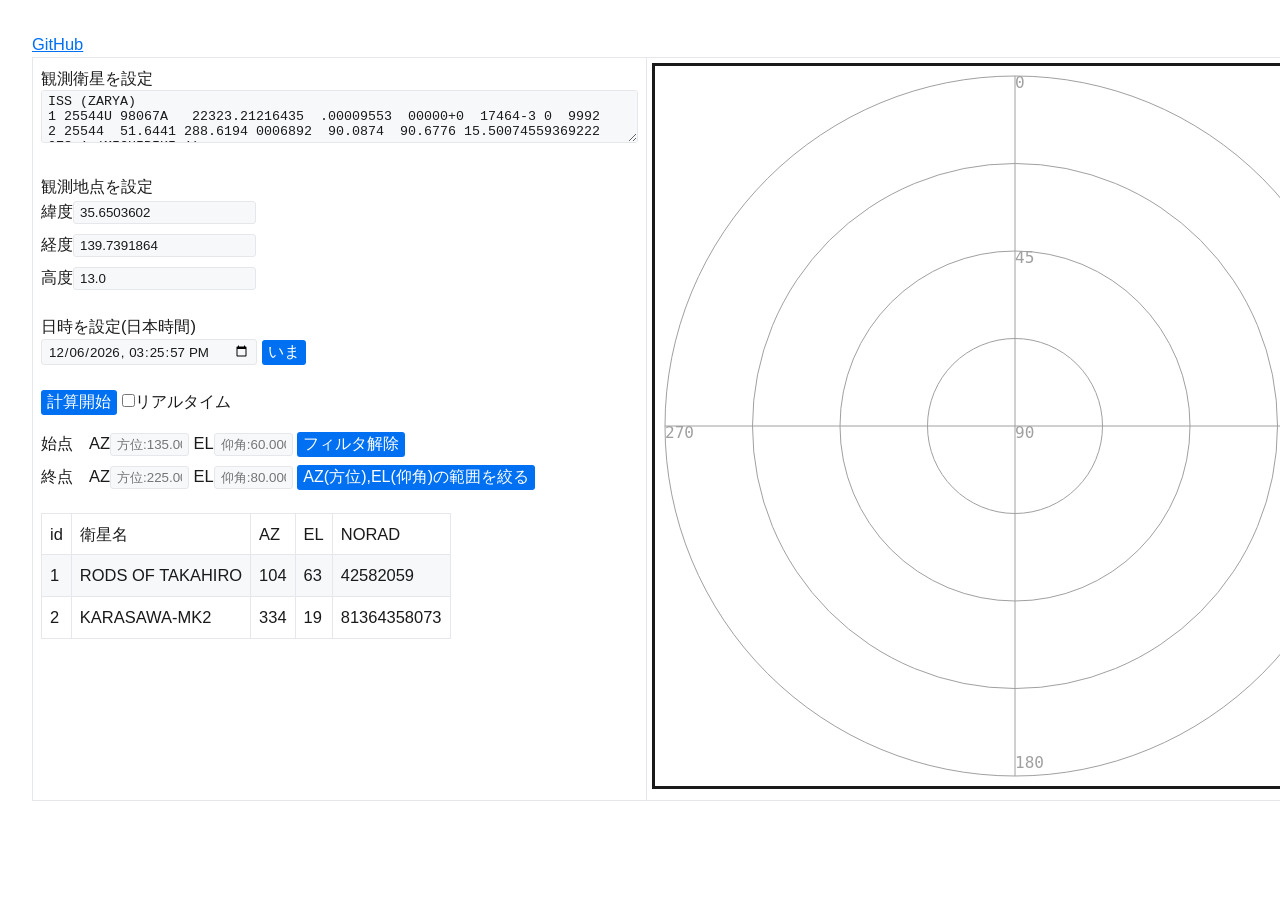
==== commit c00efeea: "Update index.html" ====
--- a/index.html
+++ b/index.html
@@ -59,7 +59,7 @@
 
 <p>日時を設定(日本時間)<br>
 
-<input type="datetime-local" id="inputFormStart" name="inputFormStart" placeholder="時間:yyyymmddhhmmss"  step="1">
+<input type="datetime-local" id="inputFormCenter" name="inputFormCenter" placeholder="時間:yyyy-mm-ddThh:mm:ss"  step="1">
 <button type="button" onclick="set_time();">いま</button>
 </p>
 
@@ -147,9 +147,9 @@
 	var date = new Date();
 	date.setHours(date.getHours() + 9);
 	//console.log(date.toISOString().slice(0,19));
-	document.getElementById('inputFormStart').value =date.toISOString().slice(0,19);
-	//console.log(document.getElementById('inputFormStart').value);
-	//document.getElementById('inputFormStart').value = date.getFullYear()+('0'+(date.getMonth() + 1)).slice(-2)+('0'+date.getDate()).slice(-2)+('0'+date.getHours()).slice(-2)+('0'+date.getMinutes()).slice(-2)+('0'+date.getSeconds()).slice(-2);
+	document.getElementById('inputFormCenter').value =date.toISOString().slice(0,19);
+	//console.log(document.getElementById('inputFormCenter').value);
+	//document.getElementById('inputFormCenter').value = date.getFullYear()+('0'+(date.getMonth() + 1)).slice(-2)+('0'+date.getDate()).slice(-2)+('0'+date.getHours()).slice(-2)+('0'+date.getMinutes()).slice(-2)+('0'+date.getSeconds()).slice(-2);
 }
 
 function filter_az_el(){
@@ -205,7 +205,8 @@
 }
 
 
-function calcBtn() {
+function calcBtn(){
+
 	satList = [];
 	orbData = [];
 	sentaku_tle = -1;
@@ -214,12 +215,12 @@
 	let inputFormLat = document.getElementById("inputFormLat");
 	let inputFormLon = document.getElementById("inputFormLon");
 	let inputFormHgt = document.getElementById("inputFormHgt");
-	let inputFormStart = document.getElementById("inputFormStart");
+	let inputFormCenter = document.getElementById("inputFormCenter");
 
 	let inLat = Number(inputFormLat.value);
 	let inLon = Number(inputFormLon.value);
 	let inHgt = Number(inputFormHgt.value);
-	let inSrt = inputFormStart.value;
+	let inSrt = inputFormCenter.value;
 
 	//方位、高度の計算
 	var your_location = {
